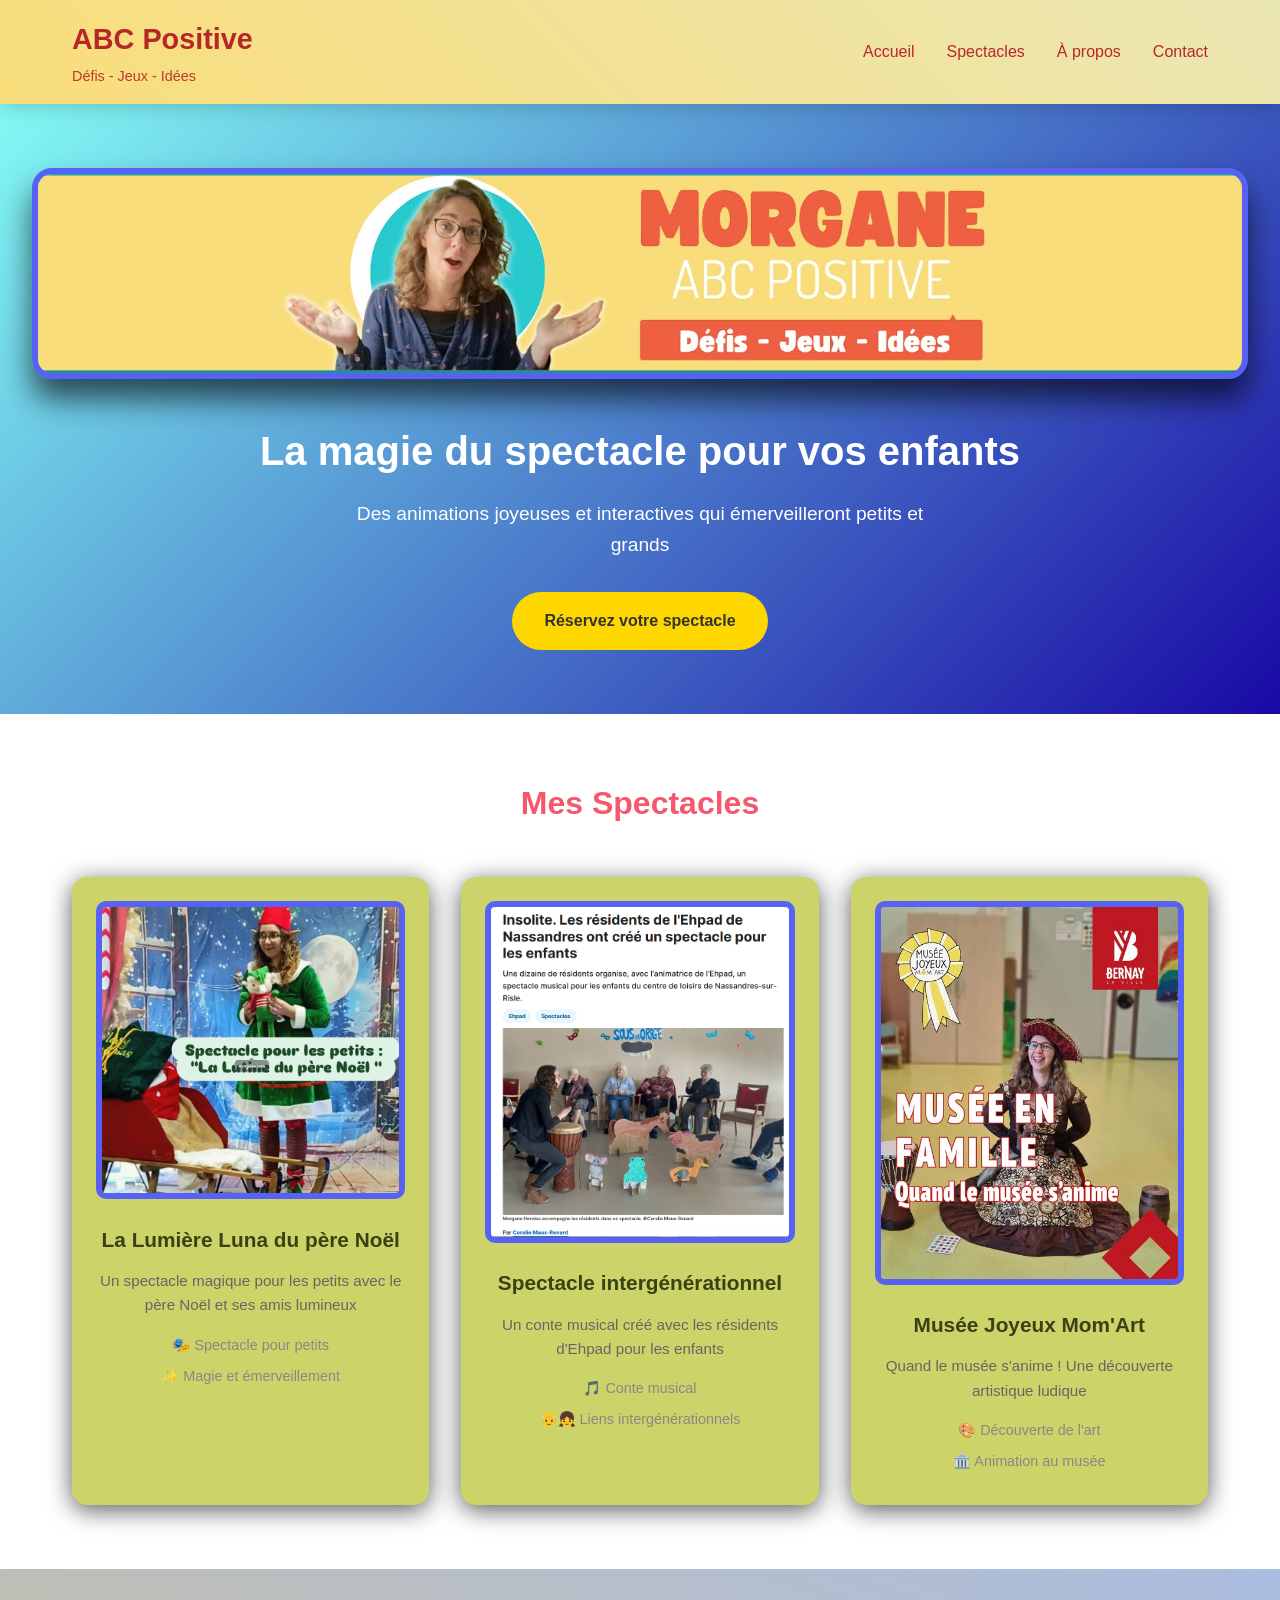
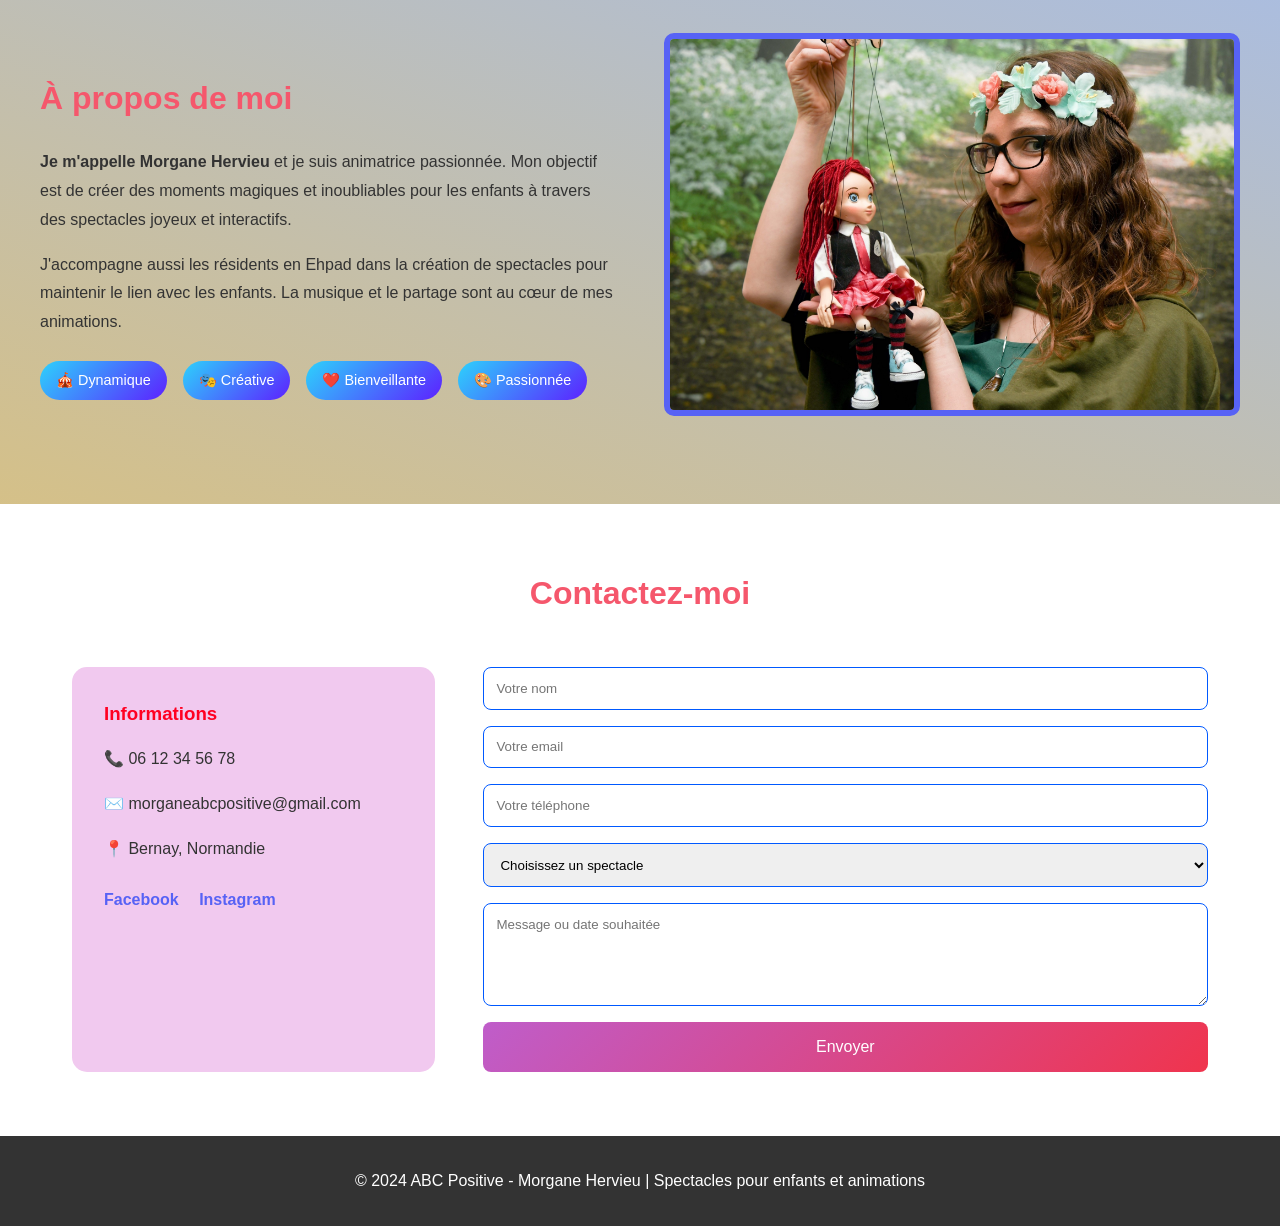
==== index.html @ 82aecabe "Add files via upload" ====
<!DOCTYPE html>
<html lang="fr">
<head>
    <meta charset="UTF-8">
    <meta name="viewport" content="width=device-width, initial-scale=1.0">
    <title>ABC Positive - Spectacles pour enfants</title>
    <link rel="stylesheet" href="css/style.css">
</head>
<body>
    <!-- Animation de chargement -->
    <div class="loader-container" id="loader">
        <div class="loader">
            <div class="circle"></div>
            <div class="circle"></div>
            <div class="circle"></div>
            <div class="circle"></div>
            <div class="circle"></div>
        </div>
        <div class="loader-text">
            <span>ABC</span>
            <span>Positive</span>
        </div>
        <div class="loader-subtext">
            <span>✨</span> 
        </div>
    </div>

    <!-- Contenu principal du site (caché au départ) -->
    <div class="main-content" id="mainContent">
        <!-- En-tête et navigation -->
        <header>
            <nav>
                <div class="logo">
                    <h1>ABC Positive</h1>
                    <p>Défis - Jeux - Idées</p>
                </div>
                <ul class="nav-links">
                    <li><a href="#accueil">Accueil</a></li>
                    <li><a href="#spectacles">Spectacles</a></li>
                    <li><a href="#a-propos">À propos</a></li>
                    <li><a href="#contact">Contact</a></li>
                </ul>
            </nav>
        </header>

        <!-- Section Accueil -->
        <section id="accueil" class="hero">
            <div class="hero-content">
                <img src="img/banner.jpg" alt="ABC Positive - Spectacles pour enfants" class="hero-image">
                <h2>La magie du spectacle pour vos enfants</h2>
                <p>Des animations joyeuses et interactives qui émerveilleront petits et grands</p>
                <a href="#contact" class="cta-button">Réservez votre spectacle</a>
            </div>
        </section>

        <!-- Section Spectacles -->
        <section id="spectacles" class="spectacles">
            <h2>Mes Spectacles</h2>
            <div class="spectacles-grid">
                <!-- Spectacle 1 : Lutin -->
                <div class="spectacle-card">
                    <img src="img/lutin.png" alt="La Lumière Luna du père Noël" class="spectacle-img">
                    <h3>La Lumière Luna du père Noël</h3>
                    <p>Un spectacle magique pour les petits avec le père Noël et ses amis lumineux</p>
                    <ul class="spectacle-details">
                        <li>🎭 Spectacle pour petits</li>
                        <li>✨ Magie et émerveillement</li>
                    </ul>
                </div>

                <!-- Spectacle 2 : Ehpad -->
                <div class="spectacle-card">
                    <img src="img/ephad.png" alt="Spectacle intergénérationnel" class="spectacle-img">
                    <h3>Spectacle intergénérationnel</h3>
                    <p>Un conte musical créé avec les résidents d'Ehpad pour les enfants</p>
                    <ul class="spectacle-details">
                        <li>🎵 Conte musical</li>
                        <li>👴👧 Liens intergénérationnels</li>
                    </ul>
                </div>

                <!-- Spectacle 3 : Musée -->
                <div class="spectacle-card">
                    <img src="img/musée.jpg" alt="Musée Joyeux Mom'Art" class="spectacle-img">
                    <h3>Musée Joyeux Mom'Art</h3>
                    <p>Quand le musée s'anime ! Une découverte artistique ludique</p>
                    <ul class="spectacle-details">
                        <li>🎨 Découverte de l'art</li>
                        <li>🏛️ Animation au musée</li>
                    </ul>
                </div>
            </div>
        </section>

        <!-- Section À propos -->
        <section id="a-propos" class="a-propos">
            <div class="about-container">
                <div class="about-text">
                    <h2>À propos de moi</h2>
                    <p><strong>Je m'appelle Morgane Hervieu</strong> et je suis animatrice passionnée. Mon objectif est de créer des moments magiques et inoubliables pour les enfants à travers des spectacles joyeux et interactifs.</p>
                    <p>J'accompagne aussi les résidents en Ehpad dans la création de spectacles pour maintenir le lien avec les enfants. La musique et le partage sont au cœur de mes animations.</p>
                    <div class="qualities">
                        <span>🎪 Dynamique</span>
                        <span>🎭 Créative</span>
                        <span>❤️ Bienveillante</span>
                        <span>🎨 Passionnée</span>
                    </div>
                </div>
                <div class="about-image">
                    <img src="img/poupée.jpg" alt="Morgane animatrice" class="spectacle-img">
                </div>
            </div>
        </section>

        <!-- Section Contact -->
        <section id="contact" class="contact">
            <h2>Contactez-moi</h2>
            <div class="contact-container">
                <div class="contact-info">
                    <h3>Informations</h3>
                    <p>📞 06 12 34 56 78</p>
                    <p>✉️ morganeabcpositive@gmail.com</p>
                    <p>📍 Bernay, Normandie</p>
                    <div class="social-links">
                        <a href="https://www.facebook.com/profile.php?id=100089754703983" target="_blank">Facebook</a>
                        <a href="https://www.instagram.com/abc.positive/" target="_blank">Instagram</a>
                    </div>
                </div>
                <form class="contact-form" action="#" method="post">
                    <input type="text" placeholder="Votre nom" required>
                    <input type="email" placeholder="Votre email" required>
                    <input type="tel" placeholder="Votre téléphone">
                    <select required>
                        <option value="">Choisissez un spectacle</option>
                        <option>La Lumière Luna du père Noël</option>
                        <option>Spectacle intergénérationnel</option>
                        <option>Musée Joyeux Mom'Art</option>
                        <option>Clown rigolo</option>
                    </select>
                    <textarea placeholder="Message ou date souhaitée" rows="5" required></textarea>
                    <button type="submit">Envoyer</button>
                </form>
            </div>
        </section>

        <!-- Pied de page -->
        <footer>
            <p>&copy; 2024 ABC Positive - Morgane Hervieu | Spectacles pour enfants et animations</p>
        </footer>
    </div>

    <script src="js/loader.js"></script>
</body>
</html>
---- css/style.css ----
/* Reset et styles de base */
* {
    margin: 0;
    padding: 0;
    box-sizing: border-box;
}

body {
    font-family: 'Segoe UI', Tahoma, Geneva, Verdana, sans-serif;
    line-height: 1.6;
    color: #333;
    overflow-x: hidden;
}

/* ========== ANIMATION DE CHARGEMENT ========== */
.loader-container {
    position: fixed;
    top: 0;
    left: 0;
    width: 100%;
    height: 100%;
    background: linear-gradient(135deg, #667eea 0%, #764ba2 100%);
    display: flex;
    flex-direction: column;
    justify-content: center;
    align-items: center;
    z-index: 9999;
    transition: opacity 1s ease-out;
}

/* Cercles animés */
.loader {
    display: flex;
    gap: 15px;
    margin-bottom: 30px;
}

.circle {
    width: 20px;
    height: 20px;
    background: #ffd700;
    border-radius: 50%;
    animation: bounce 0.8s ease-in-out infinite;
}

.circle:nth-child(1) { animation-delay: 0s; }
.circle:nth-child(2) { animation-delay: 0.1s; }
.circle:nth-child(3) { animation-delay: 0.2s; }
.circle:nth-child(4) { animation-delay: 0.3s; }
.circle:nth-child(5) { animation-delay: 0.4s; }

@keyframes bounce {
    0%, 100% {
        transform: translateY(0);
        opacity: 0.5;
    }
    50% {
        transform: translateY(-30px);
        opacity: 1;
        background: #fff;
    }
}

/* Texte du loader */
.loader-text {
    font-size: 2.5rem;
    font-weight: bold;
    color: white;
    margin-bottom: 15px;
    animation: textPulse 1.5s ease-in-out infinite;
}

.loader-text span:first-child {
    background: #ffd700;
    padding: 0 10px;
    border-radius: 10px 0 0 10px;
    color: #764ba2;
}

.loader-text span:last-child {
    background: white;
    padding: 0 10px;
    border-radius: 0 10px 10px 0;
    color: #764ba2;
}

@keyframes textPulse {
    0%, 100% {
        transform: scale(1);
        letter-spacing: normal;
    }
    50% {
        transform: scale(1.05);
        letter-spacing: 5px;
    }
}

.loader-subtext {
    color: white;
    font-size: 1.2rem;
    animation: fadeInOut 1.5s ease-in-out infinite;
}

@keyframes fadeInOut {
    0%, 100% {
        opacity: 0.5;
    }
    50% {
        opacity: 1;
    }
}

/* Contenu principal - animation d'apparition fluide */
.main-content {
    display: none;
    opacity: 0;
    transform: scale(0.98);
    transition: opacity 1.2s ease-out, transform 1.2s ease-out;
}

/* ========== STYLES EXISTANTS CORRIGÉS ========== */

/* En-tête et navigation */
header {
    background: linear-gradient(-135deg, #ebe7b4 0%, #F9DD7A 100%);
    padding: 1rem 0;
    position: sticky;
    top: 0;
    width: 100%;
    z-index: 1000;
    box-shadow: 0 2px 20px rgba(0, 0, 0, 0.2);
}

nav {
    max-width: 1200px;
    margin: 0 auto;
    display: flex;
    justify-content: space-between;
    align-items: center;
    padding: 0 2rem;
}

.logo h1 {
    font-size: 1.8rem;
    margin-bottom: 0.2rem;
    color: rgb(184, 39, 39);
}

.logo p {
    font-size: 0.9rem;
    opacity: 0.9;
    color: rgb(184, 39, 39);
}

.nav-links {
    display: flex;
    list-style: none;
    gap: 2rem;
}

.nav-links a {
    color: rgb(184, 39, 39);
    text-decoration: none;
    font-weight: 500;
    transition: color 0.3s ease;
}

.nav-links a:hover {
    color: #28a5d6;
}

/* Section Hero */
.hero {
    background: linear-gradient(135deg, #82faf4 0%, #1909a5 100%);
    color: white;
    text-align: center;
    padding: 4rem 2rem 4rem;
}

.hero-image {
    max-width: 100%;
    height: auto;
    border-radius: 20px;
    margin-bottom: 2rem;
    border: 6px solid #5762f5;
    box-shadow: 0 20px 30px rgba(0, 0, 0, 0.63);
    animation: fadeSlideUp 0.8s ease-out;
}

.hero-content h2 {
    font-size: 2.5rem;
    margin-bottom: 1rem;
    animation: fadeSlideUp 0.8s ease-out 0.1s both;
}

.hero-content p {
    font-size: 1.2rem;
    margin-bottom: 2rem;
    max-width: 600px;
    margin-left: auto;
    margin-right: auto;
    animation: fadeSlideUp 0.8s ease-out 0.2s both;
}

.cta-button {
    display: inline-block;
    background: #ffd700;
    color: #333;
    padding: 1rem 2rem;
    text-decoration: none;
    border-radius: 50px;
    font-weight: bold;
    transition: transform 0.3s ease, background 0.3s ease;
    animation: fadeSlideUp 0.8s ease-out 0.3s both;
}

@keyframes fadeSlideUp {
    from {
        opacity: 0;
        transform: translateY(30px);
    }
    to {
        opacity: 1;
        transform: translateY(0);
    }
}

.cta-button:hover {
    background: #ffed4a;
    transform: translateY(-2px);
}

/* Section Spectacles */
.spectacles {
    max-width: 1200px;
    margin: 4rem auto;
    padding: 0 2rem;
}

.spectacles h2 {
    text-align: center;
    font-size: 2rem;
    margin-bottom: 3rem;
    color: #f5576c;
}

.spectacles-grid {
    display: grid;
    grid-template-columns: repeat(auto-fit, minmax(280px, 1fr));
    gap: 2rem;
}

.spectacle-card {
    background: rgb(204, 211, 105);
    border-radius: 15px;
    padding: 1.5rem;
    text-align: center;
    box-shadow: 0 5px 25px rgba(0, 0, 0, 0.651);
    transition: transform 0.3s ease, opacity 0.5s ease;
    opacity: 0;
    transform: translateY(30px);
    animation: cardAppear 0.6s ease-out forwards;
}

.spectacle-card:nth-child(1) { animation-delay: 0.1s; }
.spectacle-card:nth-child(2) { animation-delay: 0.2s; }
.spectacle-card:nth-child(3) { animation-delay: 0.3s; }

@keyframes cardAppear {
    to {
        opacity: 1;
        transform: translateY(0);
    }
}

.spectacle-card:hover {
    transform: translateY(-10px);
}

.spectacle-img {
    width: 100%;
    height: auto;
    border-radius: 10px;
    margin-bottom: 1rem;
    border: 6px solid #5762f5;
}

.spectacle-card h3 {
    color: #3a4115;
    margin-bottom: 0.8rem;
    font-size: 1.3rem;
}

.spectacle-card p {
    color: #666;
    margin-bottom: 1rem;
    font-size: 0.95rem;
}

.spectacle-details {
    list-style: none;
    margin-top: 1rem;
    text-align: center;
}

.spectacle-details li {
    margin: 0.5rem 0;
    font-size: 0.9rem;
    color: #888;
}

/* Section À propos */
.a-propos {
    background: linear-gradient(-160deg, #3a66b96e 0%, #b9973a9a 100%);
    padding: 4rem 2rem;
}

.about-container {
    max-width: 1200px;
    margin: 0 auto;
    display: grid;
    grid-template-columns: 1fr 1fr;
    gap: 3rem;
    align-items: center;
}

.about-text h2 {
    font-size: 2rem;
    margin-bottom: 1.5rem;
    color: #f5576c;
}

.about-text p {
    margin-bottom: 1rem;
    line-height: 1.8;
}

.qualities {
    display: flex;
    flex-wrap: wrap;
    gap: 1rem;
    margin-top: 1.5rem;
}

.qualities span {
    background: linear-gradient(135deg, #2dd2fc 0%, #5c21ff 100%);
    color: rgb(255, 255, 255);
    padding: 0.5rem 1rem;
    border-radius: 20px;
    font-size: 0.9rem;
    transition: transform 0.3s ease;
}

.qualities span:hover {
    transform: scale(1.05);
}

/* Section Contact */
.contact {
    max-width: 1200px;
    margin: 4rem auto;
    padding: 0 2rem;
}

.contact h2 {
    text-align: center;
    font-size: 2rem;
    margin-bottom: 3rem;
    color: #f5576c;
}

.contact-container {
    display: grid;
    grid-template-columns: 1fr 2fr;
    gap: 3rem;
}

.contact-info {
    background: #f1c9ef;
    padding: 2rem;
    border-radius: 15px;
    transition: transform 0.3s ease, box-shadow 0.3s ease;
}

.contact-info:hover {
    transform: translateY(-5px);
    box-shadow: 0 10px 25px rgba(0, 0, 0, 0.1);
}

.contact-info h3 {
    margin-bottom: 1rem;
    color: #ff0022;
}

.contact-info p {
    margin: 1rem 0;
    line-height: 1.8;
}

.social-links {
    margin-top: 1.5rem;
}

.social-links a {
    color: #5762f5;
    text-decoration: none;
    margin-right: 1rem;
    font-weight: bold;
    transition: color 0.3s ease;
}

.social-links a:hover {
    text-decoration: underline;
    color: #ff0022;
}

.contact-form {
    display: flex;
    flex-direction: column;
    gap: 1rem;
}

.contact-form input,
.contact-form select,
.contact-form textarea {
    padding: 0.8rem;
    border: 1px solid #0059ff;
    border-radius: 8px;
    font-family: inherit;
    transition: border-color 0.3s ease, box-shadow 0.3s ease;
}

.contact-form input:focus,
.contact-form select:focus,
.contact-form textarea:focus {
    outline: none;
    border-color: #ffd700;
    box-shadow: 0 0 5px rgba(255, 215, 0, 0.5);
}

.contact-form button {
    background: linear-gradient(135deg, #bf5dca 0%, #f0344d 100%);
    color: white;
    padding: 1rem;
    border: none;
    border-radius: 8px;
    cursor: pointer;
    font-size: 1rem;
    transition: transform 0.3s ease, opacity 0.3s ease;
}

.contact-form button:hover {
    transform: translateY(-2px);
    opacity: 0.9;
}

/* Pied de page */
footer {
    background: #333;
    color: white;
    text-align: center;
    padding: 2rem;
    margin-top: 2rem;
}

/* Scroll smooth pour les ancres */
html {
    scroll-behavior: smooth;
}

/* Responsive */
@media (max-width: 768px) {
    nav {
        flex-direction: column;
        text-align: center;
    }
    
    .nav-links {
        margin-top: 1rem;
        gap: 1rem;
    }
    
    .hero-content h2 {
        font-size: 1.8rem;
    }
    
    .about-container,
    .contact-container {
        grid-template-columns: 1fr;
    }
    
    .spectacles-grid {
        grid-template-columns: 1fr;
    }
    
    .hero-image {
        max-width: 100%;
    }
    
    .loader-text {
        font-size: 1.5rem;
    }
    
    .loader-subtext {
        font-size: 0.9rem;
    }
}
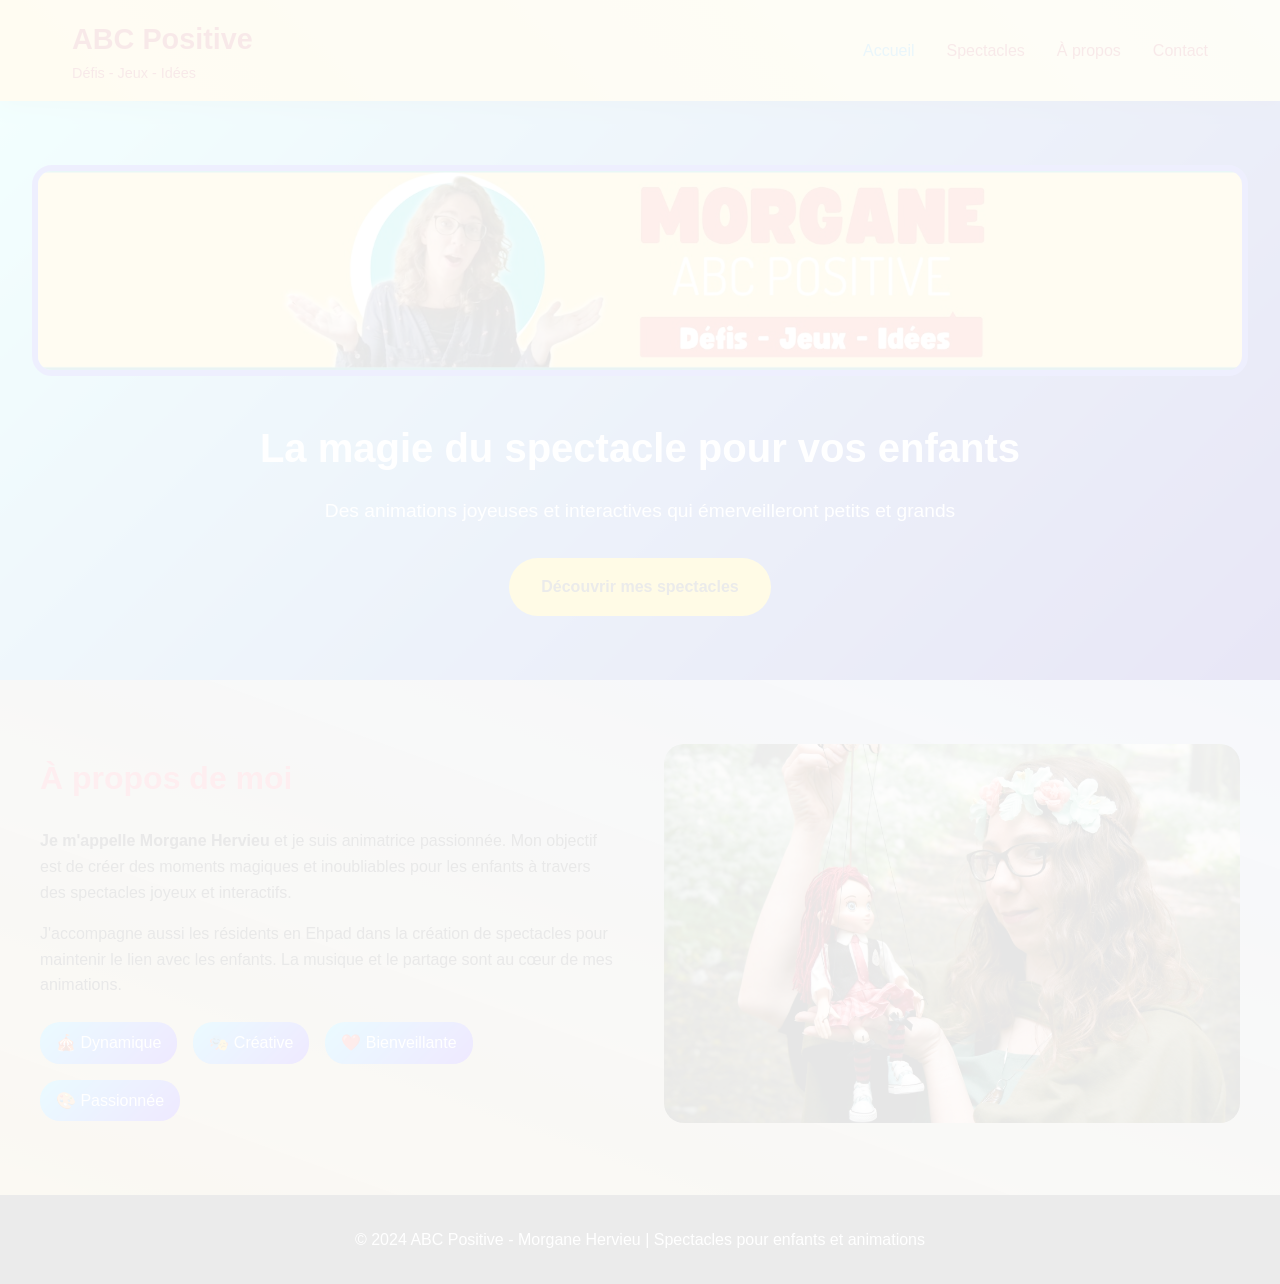
==== commit 4fbde746: "Add files via upload" ====
--- a/index.html
+++ b/index.html
@@ -3,31 +3,11 @@
 <head>
     <meta charset="UTF-8">
     <meta name="viewport" content="width=device-width, initial-scale=1.0">
-    <title>ABC Positive - Spectacles pour enfants</title>
-    <link rel="stylesheet" href="css/style.css">
+    <title>ABC Positive - Accueil</title>
+    <link rel="stylesheet" href="style.css">
 </head>
 <body>
-    <!-- Animation de chargement -->
-    <div class="loader-container" id="loader">
-        <div class="loader">
-            <div class="circle"></div>
-            <div class="circle"></div>
-            <div class="circle"></div>
-            <div class="circle"></div>
-            <div class="circle"></div>
-        </div>
-        <div class="loader-text">
-            <span>ABC</span>
-            <span>Positive</span>
-        </div>
-        <div class="loader-subtext">
-            <span>✨</span> 
-        </div>
-    </div>
-
-    <!-- Contenu principal du site (caché au départ) -->
-    <div class="main-content" id="mainContent">
-        <!-- En-tête et navigation -->
+    <div class="main-content">
         <header>
             <nav>
                 <div class="logo">
@@ -35,64 +15,23 @@
                     <p>Défis - Jeux - Idées</p>
                 </div>
                 <ul class="nav-links">
-                    <li><a href="#accueil">Accueil</a></li>
-                    <li><a href="#spectacles">Spectacles</a></li>
+                    <li><a href="index.html">Accueil</a></li>
+                    <li><a href="spectacle.html">Spectacles</a></li>
                     <li><a href="#a-propos">À propos</a></li>
-                    <li><a href="#contact">Contact</a></li>
+                    <li><a href="contact.html">Contact</a></li>
                 </ul>
             </nav>
         </header>
 
-        <!-- Section Accueil -->
-        <section id="accueil" class="hero">
+        <section class="hero">
             <div class="hero-content">
-                <img src="img/banner.jpg" alt="ABC Positive - Spectacles pour enfants" class="hero-image">
+                <img src="img/banner.jpg" alt="ABC Positive" class="hero-image">
                 <h2>La magie du spectacle pour vos enfants</h2>
                 <p>Des animations joyeuses et interactives qui émerveilleront petits et grands</p>
-                <a href="#contact" class="cta-button">Réservez votre spectacle</a>
+                <a href="spectacle.html" class="cta-button">Découvrir mes spectacles</a>
             </div>
         </section>
 
-        <!-- Section Spectacles -->
-        <section id="spectacles" class="spectacles">
-            <h2>Mes Spectacles</h2>
-            <div class="spectacles-grid">
-                <!-- Spectacle 1 : Lutin -->
-                <div class="spectacle-card">
-                    <img src="img/lutin.png" alt="La Lumière Luna du père Noël" class="spectacle-img">
-                    <h3>La Lumière Luna du père Noël</h3>
-                    <p>Un spectacle magique pour les petits avec le père Noël et ses amis lumineux</p>
-                    <ul class="spectacle-details">
-                        <li>🎭 Spectacle pour petits</li>
-                        <li>✨ Magie et émerveillement</li>
-                    </ul>
-                </div>
-
-                <!-- Spectacle 2 : Ehpad -->
-                <div class="spectacle-card">
-                    <img src="img/ephad.png" alt="Spectacle intergénérationnel" class="spectacle-img">
-                    <h3>Spectacle intergénérationnel</h3>
-                    <p>Un conte musical créé avec les résidents d'Ehpad pour les enfants</p>
-                    <ul class="spectacle-details">
-                        <li>🎵 Conte musical</li>
-                        <li>👴👧 Liens intergénérationnels</li>
-                    </ul>
-                </div>
-
-                <!-- Spectacle 3 : Musée -->
-                <div class="spectacle-card">
-                    <img src="img/musée.jpg" alt="Musée Joyeux Mom'Art" class="spectacle-img">
-                    <h3>Musée Joyeux Mom'Art</h3>
-                    <p>Quand le musée s'anime ! Une découverte artistique ludique</p>
-                    <ul class="spectacle-details">
-                        <li>🎨 Découverte de l'art</li>
-                        <li>🏛️ Animation au musée</li>
-                    </ul>
-                </div>
-            </div>
-        </section>
-
-        <!-- Section À propos -->
         <section id="a-propos" class="a-propos">
             <div class="about-container">
                 <div class="about-text">
@@ -107,48 +46,16 @@
                     </div>
                 </div>
                 <div class="about-image">
-                    <img src="img/poupée.jpg" alt="Morgane animatrice" class="spectacle-img">
+                    <img src="img/poupée.jpg" alt="Morgane" class="about-img">
                 </div>
             </div>
         </section>
 
-        <!-- Section Contact -->
-        <section id="contact" class="contact">
-            <h2>Contactez-moi</h2>
-            <div class="contact-container">
-                <div class="contact-info">
-                    <h3>Informations</h3>
-                    <p>📞 06 12 34 56 78</p>
-                    <p>✉️ morganeabcpositive@gmail.com</p>
-                    <p>📍 Bernay, Normandie</p>
-                    <div class="social-links">
-                        <a href="https://www.facebook.com/profile.php?id=100089754703983" target="_blank">Facebook</a>
-                        <a href="https://www.instagram.com/abc.positive/" target="_blank">Instagram</a>
-                    </div>
-                </div>
-                <form class="contact-form" action="#" method="post">
-                    <input type="text" placeholder="Votre nom" required>
-                    <input type="email" placeholder="Votre email" required>
-                    <input type="tel" placeholder="Votre téléphone">
-                    <select required>
-                        <option value="">Choisissez un spectacle</option>
-                        <option>La Lumière Luna du père Noël</option>
-                        <option>Spectacle intergénérationnel</option>
-                        <option>Musée Joyeux Mom'Art</option>
-                        <option>Clown rigolo</option>
-                    </select>
-                    <textarea placeholder="Message ou date souhaitée" rows="5" required></textarea>
-                    <button type="submit">Envoyer</button>
-                </form>
-            </div>
-        </section>
-
-        <!-- Pied de page -->
         <footer>
             <p>&copy; 2024 ABC Positive - Morgane Hervieu | Spectacles pour enfants et animations</p>
         </footer>
     </div>
 
-    <script src="js/loader.js"></script>
+    <script src="script.js"></script>
 </body>
 </html>
--- a/style.css
+++ b/style.css
@@ -0,0 +1,470 @@
+/* ========== RESET ========== */
+* {
+    margin: 0;
+    padding: 0;
+    box-sizing: border-box;
+}
+
+body {
+    font-family: 'Segoe UI', Tahoma, Geneva, Verdana, sans-serif;
+    line-height: 1.6;
+    color: #202020;
+}
+
+/* ========== ANIMATION RIDEAU ========== */
+.curtain-overlay {
+    position: fixed;
+    top: 0;
+    left: 0;
+    width: 100%;
+    height: 100%;
+    z-index: 10000;
+    pointer-events: none;
+}
+
+.curtain-left {
+    position: absolute;
+    top: 0;
+    left: 0;
+    width: 50%;
+    height: 100%;
+    background-color: linear-gradient(135deg, #8B0000 0%, #CD5C5C 50%, #8B0000 100%);
+    background-image: repeating-linear-gradient(90deg, rgb(255, 5, 5) 0px, rgb(255, 0, 0) 2px, transparent 2px, transparent 8px);
+    transform: translateX(0);
+    transition: transform 1.2s cubic-bezier(0.77, 0, 0.18, 1);
+    z-index: 10001;
+}
+
+.curtain-right {
+    position: absolute;
+    top: 0;
+    right: 0;
+    width: 50%;
+    height: 100%;
+    background: linear-gradient(135deg, #8B0000 0%, #CD5C5C 50%, #8B0000 100%);
+    background-image: repeating-linear-gradient(90deg, rgb(255, 0, 0) 0px, rgb(255, 0, 0) 2px, transparent 2px, transparent 8px);
+    transform: translateX(0);
+    transition: transform 1.2s cubic-bezier(0.77, 0, 0.18, 1);
+    z-index: 10001;
+}
+
+
+
+/* Ouverture du rideau */
+.curtain-overlay.open .curtain-left {
+    transform: translateX(-100%);
+}
+
+.curtain-overlay.open .curtain-right {
+    transform: translateX(100%);
+}
+
+/* Contenu principal caché au début sur la page spectacle */
+.main-content {
+   opacity: 0.1;
+}
+
+/* ========== HEADER ========== */
+header {
+    background: linear-gradient(-135deg, #ebe7b4 0%, #F9DD7A 100%);
+    padding: 1rem 0;
+    position: sticky;
+    top: 0;
+    width: 100%;
+    z-index: 1000;
+    box-shadow: 0 2px 20px rgba(0, 0, 0, 0.2);
+}
+
+nav {
+    max-width: 1200px;
+    margin: 0 auto;
+    display: flex;
+    justify-content: space-between;
+    align-items: center;
+    padding: 0 2rem;
+}
+
+.logo h1 {
+    font-size: 1.8rem;
+    color: rgb(184, 39, 39);
+}
+
+.logo p {
+    font-size: 0.9rem;
+    color: rgb(184, 39, 39);
+}
+
+.nav-links {
+    display: flex;
+    list-style: none;
+    gap: 2rem;
+}
+
+.nav-links a {
+    color: rgb(184, 39, 39);
+    text-decoration: none;
+    font-weight: 500;
+    transition: color 0.3s ease;
+}
+
+.nav-links a:hover, .nav-links a.active {
+    color: #28a5d6;
+}
+
+/* ========== ACCUEIL ========== */
+.hero {
+    background: linear-gradient(135deg, #82faf4 0%, #1909a5 100%);
+    color: white;
+    text-align: center;
+    padding: 4rem 2rem;
+}
+
+.hero-image {
+    max-width: 100%;
+    border-radius: 20px;
+    margin-bottom: 2rem;
+    border: 6px solid #5762f5;
+}
+
+.hero-content h2 {
+    font-size: 2.5rem;
+    margin-bottom: 1rem;
+}
+
+.hero-content p {
+    font-size: 1.2rem;
+    margin-bottom: 2rem;
+}
+
+.cta-button {
+    display: inline-block;
+    background: #ffd700;
+    color: #333;
+    padding: 1rem 2rem;
+    text-decoration: none;
+    border-radius: 50px;
+    font-weight: bold;
+    transition: transform 0.3s ease;
+}
+
+.cta-button:hover {
+    transform: translateY(-2px);
+}
+
+/* ========== À PROPOS ========== */
+.a-propos {
+    background: linear-gradient(-160deg, #3a66b96e 0%, #b9973a9a 100%);
+    padding: 4rem 2rem;
+}
+
+.about-container {
+    max-width: 1200px;
+    margin: 0 auto;
+    display: grid;
+    grid-template-columns: 1fr 1fr;
+    gap: 3rem;
+    align-items: center;
+}
+
+.about-text h2 {
+    font-size: 2rem;
+    margin-bottom: 1.5rem;
+    color: #f5576c;
+}
+
+.about-text p {
+    margin-bottom: 1rem;
+}
+
+.about-img {
+    width: 100%;
+    border-radius: 20px;
+}
+
+.qualities {
+    display: flex;
+    flex-wrap: wrap;
+    gap: 1rem;
+    margin-top: 1.5rem;
+}
+
+.qualities span {
+    background: linear-gradient(135deg, #2dd2fc 0%, #5c21ff 100%);
+    color: white;
+    padding: 0.5rem 1rem;
+    border-radius: 20px;
+}
+
+/* ========== PAGE SPECTACLES ========== */
+.page-header {
+    background: linear-gradient(135deg, #667eea 0%, #764ba2 100%);
+    color: white;
+    text-align: center;
+    padding: 3rem 2rem;
+}
+
+.page-header h1 {
+    font-size: 2.5rem;
+    margin-bottom: 1rem;
+}
+
+.spectacles-page {
+    max-width: 1200px;
+    margin: 0 auto;
+    padding: 4rem 2rem;
+}
+
+.spectacle-card {
+    display: grid;
+    grid-template-columns: 1fr 1fr;
+    gap: 2rem;
+    background: white;
+    border-radius: 20px;
+    overflow: hidden;
+    margin-bottom: 3rem;
+    box-shadow: 0 10px 30px rgba(0,0,0,0.1);
+    transition: transform 0.3s ease;
+}
+
+.spectacle-card:hover {
+    transform: translateY(-5px);
+}
+
+.spectacle-card.reverse {
+    direction: rtl;
+}
+
+.spectacle-card.reverse .spectacle-info {
+    direction: ltr;
+}
+
+.spectacle-img {
+    width: 100%;
+    height: 100%;
+    object-fit: cover;
+    min-height: 250px;
+}
+
+.spectacle-info {
+    padding: 2rem;
+}
+
+.spectacle-info h2 {
+    color: #f5576c;
+    margin-bottom: 1rem;
+}
+
+.spectacle-info p {
+    color: #666;
+    margin-bottom: 1rem;
+}
+
+.spectacle-features {
+    display: flex;
+    flex-wrap: wrap;
+    gap: 0.5rem;
+    margin-bottom: 1rem;
+}
+
+.spectacle-features span {
+    background: #c2cc31;
+    padding: 0.3rem 0.8rem;
+    border-radius: 20px;
+    font-size: 0.8rem;
+}
+
+.spectacle-duration {
+    margin-bottom: 1rem;
+    color: #764ba2;
+    font-weight: bold;
+}
+
+.btn-reserver {
+    display: inline-block;
+    background: linear-gradient(135deg, #f5576c 0%, #764ba2 100%);
+    color: white;
+    padding: 0.6rem 1.5rem;
+    text-decoration: none;
+    border-radius: 50px;
+    transition: transform 0.3s ease;
+}
+
+.btn-reserver:hover {
+    transform: translateY(-2px);
+}
+
+/* ========== TARIFS ========== */
+.tarifs-section {
+    background: #f8f9fa;
+    padding: 4rem 2rem;
+    text-align: center;
+}
+
+.tarifs-section h2 {
+    font-size: 2rem;
+    margin-bottom: 3rem;
+    color: #f5576c;
+}
+
+.tarifs-grid {
+    max-width: 1200px;
+    margin: 0 auto;
+    display: grid;
+    grid-template-columns: repeat(auto-fit, minmax(280px, 1fr));
+    gap: 2rem;
+}
+
+.tarif-card {
+    background: white;
+    padding: 2rem;
+    border-radius: 20px;
+    box-shadow: 0 5px 20px rgba(0,0,0,0.1);
+}
+
+.tarif-card h3 {
+    color: #764ba2;
+    margin-bottom: 1rem;
+}
+
+.prix {
+    font-size: 1.8rem;
+    font-weight: bold;
+    color: #f5576c;
+    margin-bottom: 1.5rem;
+}
+
+.tarif-card ul {
+    list-style: none;
+    text-align: left;
+}
+
+.tarif-card ul li {
+    margin: 0.5rem 0;
+    color: #666;
+}
+
+/* ========== PAGE CONTACT ========== */
+.contact-page {
+    max-width: 1200px;
+    margin: 0 auto;
+    padding: 4rem 2rem;
+}
+
+.contact-grid {
+    display: grid;
+    grid-template-columns: 1fr 2fr;
+    gap: 3rem;
+}
+
+.contact-infos {
+    display: grid;
+    gap: 1.5rem;
+}
+
+.info-card {
+    background: #f8f9fa;
+    padding: 1.5rem;
+    border-radius: 15px;
+    text-align: center;
+}
+
+.info-icon {
+    font-size: 2rem;
+    margin-bottom: 0.5rem;
+}
+
+.info-card h3 {
+    color: #f5576c;
+    margin-bottom: 0.5rem;
+}
+
+.social-links-page {
+    display: flex;
+    justify-content: center;
+    gap: 1rem;
+    margin-top: 0.5rem;
+}
+
+.social-links-page a {
+    color: #5762f5;
+    text-decoration: none;
+}
+
+.contact-form-page {
+    background: #f8f9fa;
+    padding: 2rem;
+    border-radius: 20px;
+}
+
+.contact-form-page h2 {
+    color: #f5576c;
+    margin-bottom: 1.5rem;
+}
+
+.form-group {
+    margin-bottom: 1rem;
+}
+
+.form-row {
+    display: grid;
+    grid-template-columns: 1fr 1fr;
+    gap: 1rem;
+}
+
+.form-group input, .form-group select, .form-group textarea {
+    width: 100%;
+    padding: 0.8rem;
+    border: 1px solid #ddd;
+    border-radius: 8px;
+    font-family: inherit;
+}
+
+.submit-btn {
+    width: 100%;
+    background: linear-gradient(135deg, #f5576c 0%, #764ba2 100%);
+    color: white;
+    padding: 1rem;
+    border: none;
+    border-radius: 8px;
+    cursor: pointer;
+    font-size: 1rem;
+}
+
+/* ========== FOOTER ========== */
+footer {
+    background: #333;
+    color: white;
+    text-align: center;
+    padding: 2rem;
+}
+
+/* ========== RESPONSIVE ========== */
+@media (max-width: 768px) {
+    nav {
+        flex-direction: column;
+        text-align: center;
+    }
+    
+    .nav-links {
+        margin-top: 1rem;
+        gap: 1rem;
+        flex-wrap: wrap;
+        justify-content: center;
+    }
+    
+    .about-container, .contact-grid, .spectacle-card {
+        grid-template-columns: 1fr;
+    }
+    
+    .spectacle-card.reverse {
+        direction: ltr;
+    }
+    
+    .form-row {
+        grid-template-columns: 1fr;
+    }
+    
+    .hero-content h2, .page-header h1 {
+        font-size: 1.8rem;
+    }
+}
